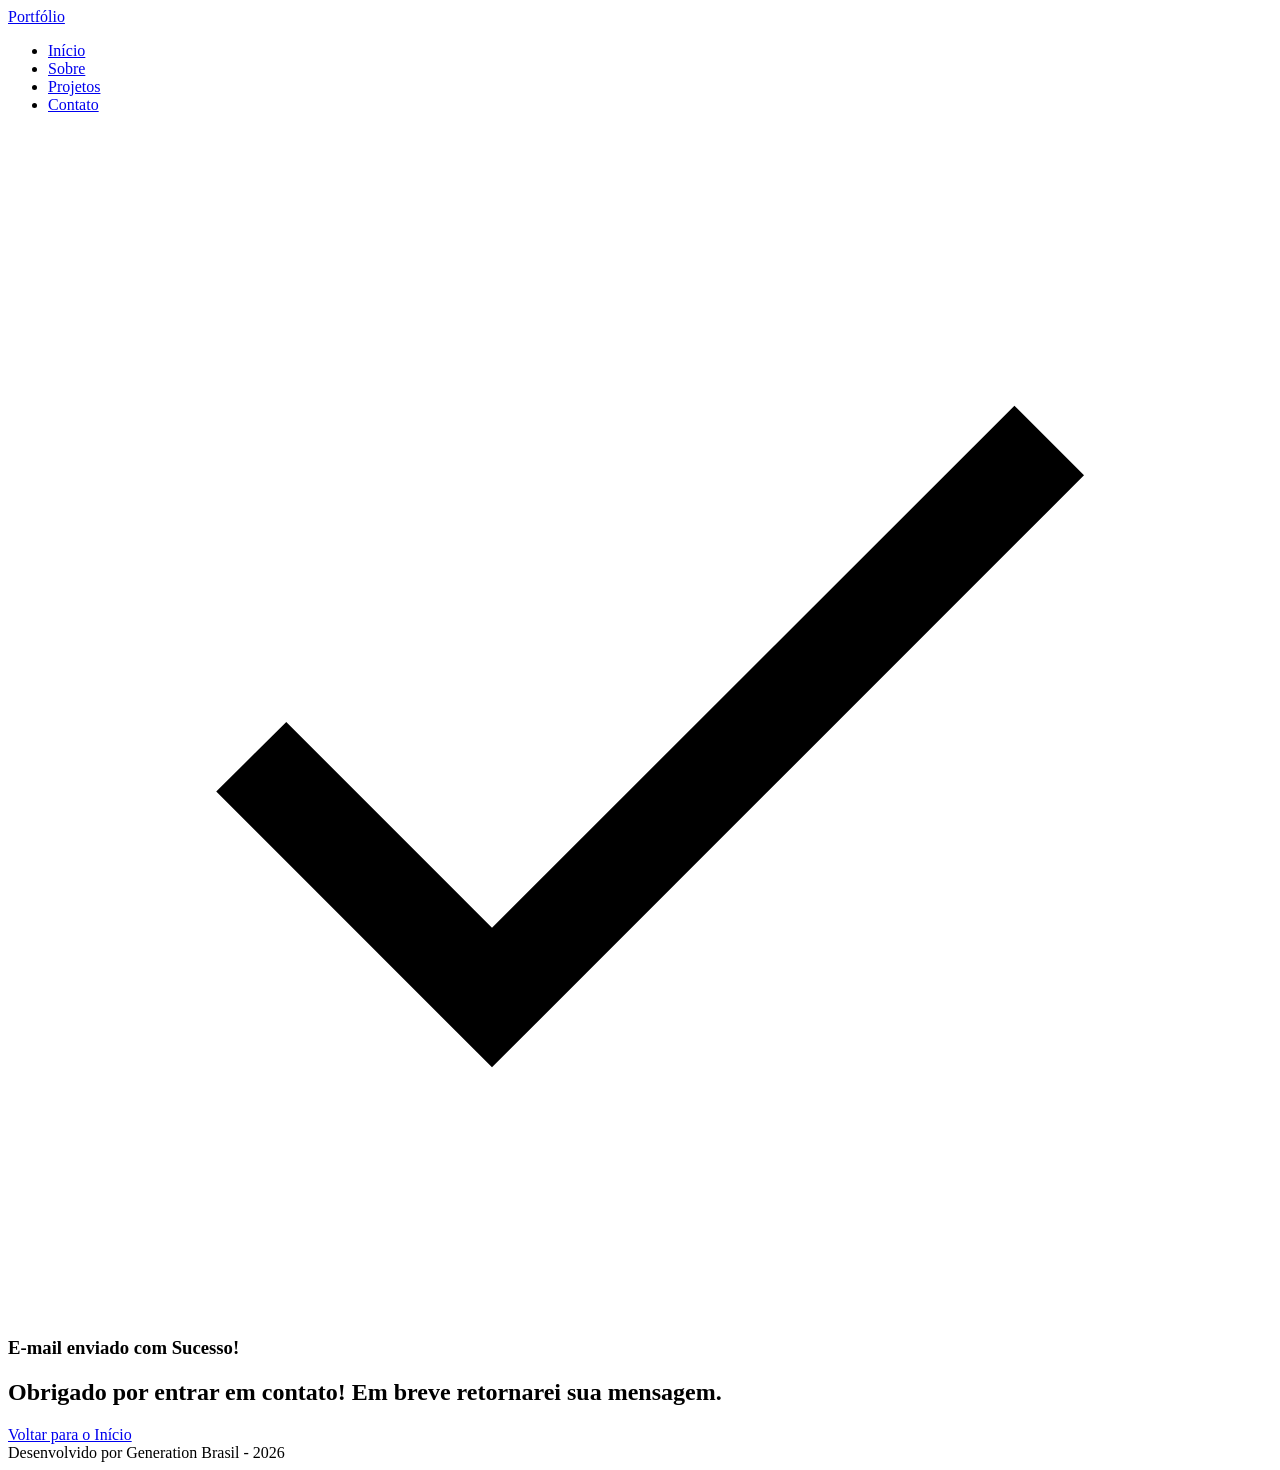
==== success.html @ 578c4099 "Iniciando o projeto do website Portifolio" ====
<!DOCTYPE html>
<html lang="pt-br">

<head>

    <meta charset="UTF-8">

    <meta name="viewport" content="width=device-width, initial-scale=1.0">

    <meta name="author" content="Generation Brasil">
    <meta name="description"
        content="Portfólio da Generation Brasil, desenvolvedor Full Stack especializado em criar experiências digitais incríveis. Conheça meus projetos e entre em contato.">
    <meta name="robots" content="index, follow">

    <link rel="icon" type="image/svg+xml" href="./assets/img/favicon.svg">

    <title>Portfólio Generation Brasil</title>

</head>

<body>

    <!-- Cabeçalho da Página (header) -->
    <header class="menu-container">
        <div class="menu-content">
        <a href="index.html" id="titulo">Portfólio</a>

        <nav>
            <ul class="menu-list">
                <li><a href="index.html#hero">Início</a></li>
                <li><a href="index.html#about">Sobre</a></li>
                <li><a href="index.html#projects">Projetos</a></li>
                <li><a href="index.html#contact">Contato</a></li>
            </ul>
        </nav>
    </div>
    </header>

    <!-- Seção Principal da Página (main) -->
    <main>
        
        <!-- Mensagem de Sucesso -->
<section class="success-container">

    <article class="success-content">

        <figure class="success-icon">
            <img 
                src="./assets/img/success.svg"
                alt="Ilustração de sucesso"
                class="float-animation"
            >
        </figure>

        <h1>E-mail enviado com Sucesso!</h1>
        <h2>Obrigado por entrar em contato! Em breve retornarei sua mensagem.</h2>

        <a class="botao" href="index.html">Voltar para o Início</a>

    </article>

</section>

    </main>

    <!-- Rodapé da Página (footer) -->
    <footer>
        Desenvolvido por Generation Brasil - 2026

    </footer>

</body>

</html>
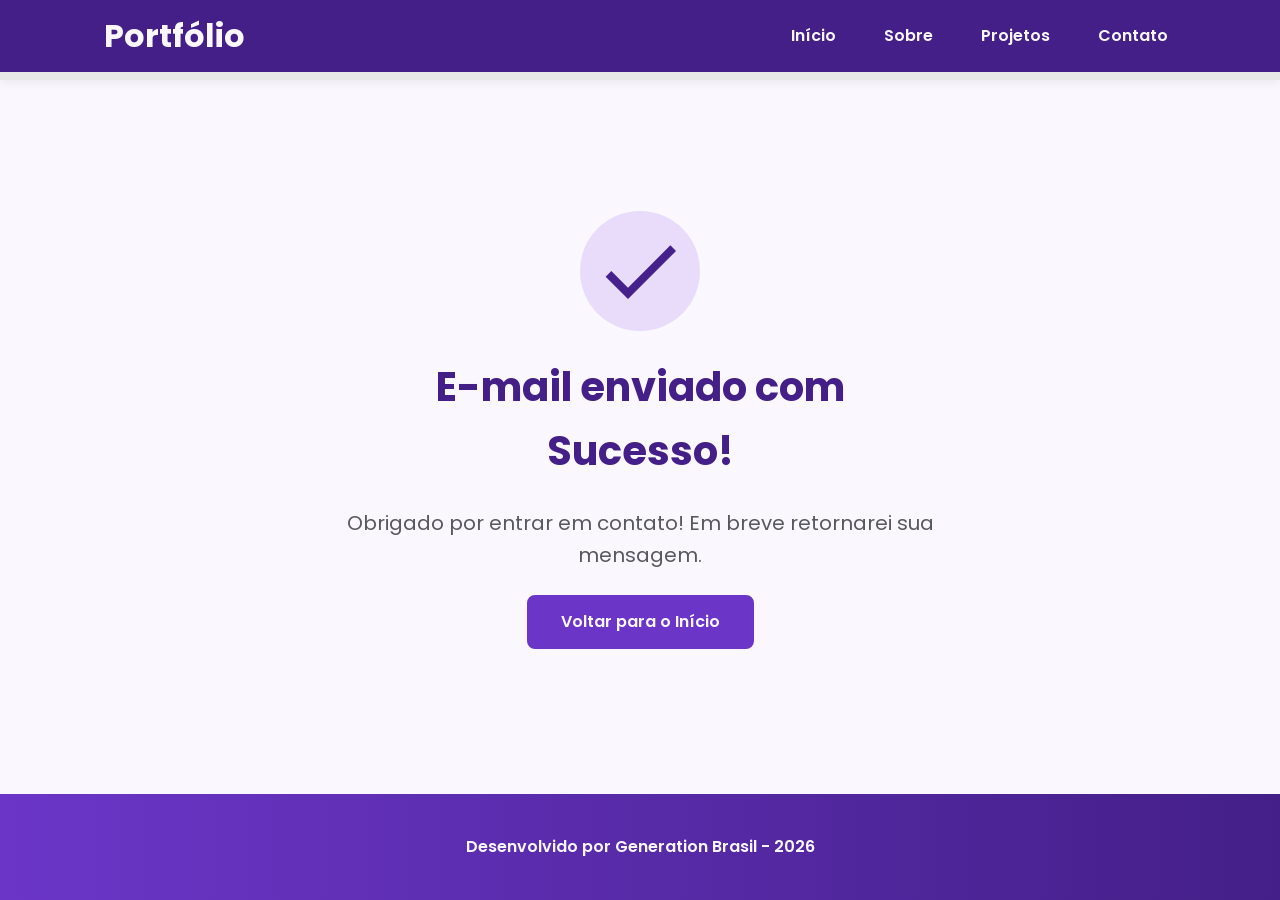
==== commit 3f56db67: "Projeto Portifolio - HTML e CSS" ====
--- a/success.html
+++ b/success.html
@@ -2,6 +2,12 @@
 <html lang="pt-br">
 
 <head>
+    <!-- Fontes do Google -->
+    <link rel="preconnect" href="https://fonts.googleapis.com">
+    <link rel="preconnect" href="https://fonts.gstatic.com" crossorigin>
+
+    <!-- Fonte do Google - Poppins -->
+    <link href="https://fonts.googleapis.com/css2?family=Poppins&display=swap" rel="stylesheet">
 
     <meta charset="UTF-8">
 
@@ -14,6 +20,9 @@
 
     <link rel="icon" type="image/svg+xml" href="./assets/img/favicon.svg">
 
+    <!-- Link para a Folha de Estilo da Página - CSS -->
+    <link rel="stylesheet" href="./css/style.css">
+
     <title>Portfólio Generation Brasil</title>
 
 </head>
@@ -23,43 +32,40 @@
     <!-- Cabeçalho da Página (header) -->
     <header class="menu-container">
         <div class="menu-content">
-        <a href="index.html" id="titulo">Portfólio</a>
+            <a href="index.html" id="titulo">Portfólio</a>
 
-        <nav>
-            <ul class="menu-list">
-                <li><a href="index.html#hero">Início</a></li>
-                <li><a href="index.html#about">Sobre</a></li>
-                <li><a href="index.html#projects">Projetos</a></li>
-                <li><a href="index.html#contact">Contato</a></li>
-            </ul>
-        </nav>
-    </div>
+            <nav>
+                <ul class="menu-list">
+                    <li><a href="index.html#hero">Início</a></li>
+                    <li><a href="index.html#about">Sobre</a></li>
+
+                    <li><a href="index.html#projects">Projetos</a></li>
+                    <li><a href="index.html#contact">Contato</a></li>
+                </ul>
+            </nav>
+        </div>
     </header>
 
     <!-- Seção Principal da Página (main) -->
     <main>
-        
+
         <!-- Mensagem de Sucesso -->
-<section class="success-container">
+        <section class="success-container">
 
-    <article class="success-content">
+            <article class="success-content">
 
-        <figure class="success-icon">
-            <img 
-                src="./assets/img/success.svg"
-                alt="Ilustração de sucesso"
-                class="float-animation"
-            >
-        </figure>
+                <figure class="success-icon">
+                    <img src="./assets/img/success.svg" alt="Ilustração de sucesso" class="float-animation">
+                </figure>
 
-        <h1>E-mail enviado com Sucesso!</h1>
-        <h2>Obrigado por entrar em contato! Em breve retornarei sua mensagem.</h2>
+                <h1>E-mail enviado com Sucesso!</h1>
+                <h2>Obrigado por entrar em contato! Em breve retornarei sua mensagem.</h2>
 
-        <a class="botao" href="index.html">Voltar para o Início</a>
+                <a class="botao" href="index.html">Voltar para o Início</a>
 
-    </article>
+            </article>
 
-</section>
+        </section>
 
     </main>
 
--- a/css/style.css
+++ b/css/style.css
@@ -0,0 +1,1001 @@
+* {
+    margin: 0;
+    padding: 0;
+    box-sizing: border-box;
+    font-family: 'Poppins', sans-serif;
+    font-weight: 400;
+    text-decoration: none;
+    outline: none;
+}
+
+:root {
+    /* Paleta de Cores - Purple */
+    --purple-50: #f4eaff;
+    --purple-100: #e9dcfa;
+    --purple-200: #cdb3f0;
+    --purple-300: #b186e5;
+    --purple-400: #9460db;
+    --purple-500: #6b36c8;
+    --purple-600: #5b2ca0;
+    --purple-700: #4c2177;
+    --purple-800: #441f88;
+    --purple-900: #2a0e4d;
+
+    /* Cores Neutras */
+    --gray-200: #e8e8e8;
+    --gray-400: #585861;
+    --black: #171717;
+    --white: #FAF7FF;
+
+    /* Cores de Estado */
+    --error: #e63946;
+
+    /* Sombras */
+    --shadow-sm: 0 0.25rem 0.5rem rgba(0, 0, 0, 0.05);
+    --shadow-md: 0 0.25rem 0.75rem rgba(107, 54, 200, 0.3);
+    --shadow-lg: 0 0.5rem 1.5rem rgba(107, 54, 200, 0.2);
+
+    /* Espaçamentos */
+    --spacing-xs: 0.5rem;
+    --spacing-sm: 1rem;
+    --spacing-md: 1.5rem;
+    --spacing-lg: 2rem;
+    --spacing-xl: 3rem;
+    --spacing-2xl: 4rem;
+
+    /* Tamanhos de Fonte */
+    --text-sm: 0.75rem;
+    --text-base: 1rem;
+    --text-lg: 1.25rem;
+    --text-xl: 1.5rem;
+    --text-2xl: 2rem;
+    --text-3xl: 2.5rem;
+
+    /* Border Radius */
+    --radius-sm: 0.25rem;
+    --radius-md: 0.5rem;
+    --radius-lg: 1rem;
+    --radius-xl: 2rem;
+    --radius-full: 50%;
+
+    /* Animação Padrão */
+    --transition-default: all 0.3s ease;
+}
+
+html {
+    scroll-behavior: smooth;
+}
+
+body {
+    display: flex;
+    flex-direction: column;
+    min-height: 100vh;
+    background-color: var(--white);
+    line-height: 1.6;
+    color: var(--black);
+}
+
+main {
+    flex: 1;
+}
+
+.section-container {
+    max-width: 70rem;
+    margin: 0 auto;
+    padding: var(--sapacing-xl) var (--spacing-md);
+    scroll-margin-top: 6rem;
+}
+
+.buttons-container {
+    display: flex;
+    gap: var(--spacing-sm);
+}
+
+.botao,
+.botao-outline {
+    display: inline-block;
+    padding: 0.75rem 2rem;
+    border: 0.15rem solid transparent;
+    border-radius: var(--radius-md);
+    font-size: var(--text-base);
+    font-weight: 600;
+    text-align: center;
+    cursor: pointer;
+    transition: var(--transition-default);
+}
+
+/* Botão preenchido (primário) */
+.botao {
+    border-color: var(--purple-500);
+    background-color: var(--purple-500);
+    color: var(--white);
+}
+
+.botao:hover {
+    border-color: var(--purple-800);
+    background-color: var(--purple-800);
+    box-shadow: var(--shadow-md);
+    transform: translateY(-0.25rem);
+}
+
+/* Botão outline (secundário) */
+.botao-outline {
+    border-color: var(--purple-500);
+    background-color: transparent;
+    color: var(--purple-500);
+}
+
+.botao-outline:hover {
+    border-color: var(--purple-500);
+    background-color: var(--purple-500);
+    color: var(--white);
+    transform: translateY(-0.25rem);
+}
+
+/* Modificador para botões pequenos (usado em projetos) */
+.botao.botao-sm,
+.botao-outline.botao-sm {
+    min-width: 6rem;
+    padding: 0.25rem var(--spacing-sm);
+    border-width: 0.125rem;
+    border-radius: 0.25rem;
+    font-size: var(--text-sm);
+}
+
+header {
+    position: sticky;
+    top: 0;
+    z-index: 1000;
+    width: 100%;
+    height: 5rem;
+    border-bottom: var(--spacing-xs) solid var(--gray-200);
+    background-color: var(--purple-800);
+    box-shadow: var(--shadow-sm);
+}
+
+header a {
+    font-weight: 600;
+    color: var(--white);
+    transition: color 0.3s ease;
+}
+
+header a:hover {
+    color: var(--purple-100);
+}
+
+#titulo {
+    font-size: var(--text-2xl);
+    font-weight: 700;
+}
+
+.menu-content {
+    display: flex;
+    justify-content: space-between;
+    align-items: center;
+    max-width: 70rem;
+    height: 100%;
+    margin: 0 auto;
+    padding: 0 var(--spacing-md);
+}
+
+.menu-list {
+    display: flex;
+    gap: var(--spacing-lg);
+    list-style: none;
+}
+
+.menu-list a {
+    padding: var(--spacing-xs);
+}
+
+.hero-container {
+    display: flex;
+    align-items: center;
+    gap: var(--spacing-2xl);
+    min-height: calc(100vh - 5rem);
+}
+
+.hero-content {
+    display: flex;
+    flex: 1;
+    flex-direction: column;
+    gap: var(--spacing-md);
+}
+
+.hero-content span {
+    font-size: var(--text-xl);
+    font-weight: 700;
+}
+
+.hero-content h1 {
+    font-size: var(--text-3xl);
+    font-weight: 700;
+}
+
+.hero-content p,
+.about-content p,
+.contact-info p {
+    font-size: var(--text-lg);
+    color: var(--gray-400);
+}
+
+.hero-image {
+    display: flex;
+    flex: 1;
+    justify-content: center;
+}
+
+.hero-image img {
+    width: 100%;
+    max-width: 100%;
+    border-radius: var(--radius-xl);
+}
+
+/* Animação flutuante */
+@keyframes float {
+
+    0%,
+    100% {
+        transform: translateY(0);
+    }
+
+    50% {
+        transform: translateY(-1.25rem);
+    }
+}
+
+.float-animation {
+    animation: float 3s ease-in-out infinite;
+}
+
+.about-container {
+    display: flex;
+    align-items: center;
+    gap: var(--spacing-2xl);
+    margin: var(--spacing-2xl) auto;
+    border-radius: var(--radius-lg);
+    background-color: var(--gray-200);
+}
+
+.about-image {
+    flex: 0 0 17.5rem;
+}
+
+.about-image img {
+    width: 100%;
+    border: 0.35rem solid var(--purple-500);
+    border-radius: var(--radius-full);
+    box-shadow: var(--shadow-lg);
+}
+
+.about-content h2,
+.projects-container h2,
+.contact-info h2 {
+    margin-bottom: var(--spacing-md);
+    font-size: var(--text-3xl);
+    font-weight: 700;
+    color: var(--purple-800);
+}
+
+.about-content p {
+    margin-bottom: var(--spacing-sm);
+    text-align: justify;
+}
+
+.about-buttons-data {
+    display: flex;
+    justify-content: space-between;
+    align-items: center;
+    gap: var(--spacing-lg);
+    margin-top: var(--spacing-lg);
+}
+
+.about-buttons-data .botao {
+    margin-right: auto;
+}
+
+.data-container {
+    display: flex;
+    gap: var(--spacing-lg);
+    margin-top: 0;
+}
+
+.data-item {
+    display: flex;
+    flex-direction: column;
+    align-items: center;
+}
+
+.data-number {
+    font-size: var(--text-xl);
+    font-weight: 700;
+    text-align: center;
+    color: var(--purple-500);
+}
+
+.data-label {
+    font-size: var(--text-base);
+    text-align: center;
+    color: var(--gray-400);
+}
+
+.projects-container{
+    scroll-margin-top: 3rem;
+    margin: var(--spacing-2xl) auto;
+    text-align: center;
+}
+
+.projects-swiper{
+    position: relative;
+    width: 100%;
+    padding: var(--spacing-sm) var(--sapacing-xl) var(--sapacing-xl);
+    overflow: hidden;
+}
+
+.project-card {
+    display: flex;
+    flex-direction: column;
+    width: 100%;
+    height: 100%;
+    border: 0.15rem solid var(--gray-200);
+    border-radius: var(--radius-lg);
+    background-color: var(--white);
+    box-shadow: var(--shadow-sm);
+    overflow: hidden;
+    transition: var(--transition-default);
+}
+
+.project-card:hover {
+    box-shadow: var(--shadow-lg);
+}
+
+.project-image {
+    display: flex;
+    align-items: center;
+    justify-content: center;
+    width: 100%;
+    height: 10rem;
+    background: linear-gradient(
+        135deg,
+        var(--purple-50) 0%,
+        var(--purple-100) 100%
+    );
+}
+
+.project-image img {
+    width: 75%;
+    height: 75%;
+    max-width: 7rem;
+    max-height: 7rem;
+    object-fit: contain;
+    transition: transform 0.3s ease;
+}
+
+.project-content {
+    display: flex;
+    flex: 1;
+    flex-direction: column;
+    padding: var(--spacing-md);
+    text-align: left;
+}
+
+.project-content h3 {
+    margin-bottom: 0.75rem;
+    font-size: var(--text-lg);
+    font-weight: 700;
+}
+
+.project-content p {
+    flex: 1;
+    margin-bottom: var(--spacing-sm);
+    font-size: 0.95rem;
+    color: var(--gray-400);
+}
+
+.project-tags {
+    display: flex;
+    flex-wrap: wrap;
+    gap: var(--spacing-xs);
+}
+
+.tag {
+    padding: 0.375rem 0.75rem;
+    border-radius: var(--radius-sm);
+    background-color: var(--purple-100);
+    font-size: var(--text-sm);
+    font-weight: 600;
+    color: var(--purple-800);
+}
+
+.project-buttons {
+    display: flex;
+    justify-content: center;
+    align-items: center;
+    gap: 0.75rem;
+    margin-top: var(--spacing-sm);
+}
+.swiper-wrapper{
+    align-items: stretch;
+}
+
+.swiper-slide{
+    display: flex;
+    height: auto;
+}
+
+/* Botões do Swiper (navegação) */
+.swiper-button-next,
+.swiper-button-prev {
+    width: 3rem;
+    height: 3rem;
+}
+
+.swiper-button-next:after,
+.swiper-button-prev:after {
+    font-size: var(--text-lg);
+    color: var(--purple-500);
+}
+
+.swiper-button-next:hover:after,
+.swiper-button-prev:hover:after {
+    color: var(--purple-800);
+}
+
+/* Indicadores de paginação */
+.swiper-pagination-bullet {
+    width: 0.75rem;
+    height: 0.75rem;
+    background-color: var(--gray-200);
+    opacity: 1;
+}
+
+.swiper-pagination-bullet-active {
+    width: var(--spacing-lg);
+    border-radius: var(--radius-sm);
+    background-color: var(--purple-500);
+}
+.contact-container {
+    display: grid;
+    grid-template-columns: 1fr 1fr;
+    gap: var(--spacing-2xl);
+}
+
+.contact-info h2 {
+    margin-bottom: var(--spacing-md);
+}
+
+.contact-info p {
+    margin-bottom: var(--spacing-lg);
+}
+
+.social-container {
+    display: flex;
+    justify-content: center;
+    gap: var(--spacing-xl);
+}
+
+.social-icon {
+    width: 5rem;
+    height: 5rem;
+    padding: 0.75rem;
+    border-radius: var(--radius-md);
+    transition: var(--transition-default);
+}
+
+.social-icon img {
+    width: 100%;
+    filter: brightness(0) saturate(100%);
+    transition: filter 0.3s ease;
+}
+
+.social-icon:hover img {
+    filter: brightness(0)
+        saturate(100%)
+        invert(42%)
+        sepia(93%)
+        saturate(1352%)
+        hue-rotate(243deg)
+        brightness(79%)
+        contrast(91%);
+}
+
+/*Formulario*/
+form{
+    display: flex;
+    flex-direction: column;
+    gap: 0.75rem;
+}
+
+form label{
+    font-size: var(--text-base);
+    font-weight: 600;
+}
+
+form input,
+form textarea {
+    width: 100%;
+    padding: 0.5rem var(--spacing-sm);
+    border: 0.25rem solid var(--gray-200);
+    border-radius: var(--radius-md);
+    font-family: inherit;
+    font-size: var(--text-base);
+    transition: border-color 0.3s ease;
+}
+
+form input:focus,
+form textarea:focus {
+    border-color: var(--purple-500);
+    outline: none;
+}
+
+form textarea {
+    min-height: 5rem;
+    resize: none;
+}
+
+form span {
+    margin-top: -0.75rem;
+    font-size: var(--text-sm);
+    color: var(--error);
+}
+
+footer{
+    padding: 2.5rem;
+    background: linear-gradient(to right, var(--purple-500), var(--purple-800));
+    font-weight: 600;
+    text-align: center;
+    color: var(--white)
+}
+
+.success-container {
+    display: flex;
+    flex-direction: column;
+    justify-content: center;
+    align-items: center;
+    width: 100%;
+    min-height: calc(100vh - 12.5rem);
+    padding: var(--spacing-xl) var(--spacing-md);
+}
+
+.success-content {
+    display: flex;
+    flex-direction: column;
+    align-items: center;
+    gap: var(--spacing-md);
+    max-width: 37.5rem;
+    text-align: center;
+}
+
+.success-content h1 {
+    font-size: var(--text-3xl);
+    font-weight: 700;
+    color: var(--purple-800);
+}
+
+.success-content h2 {
+    font-size: var(--text-lg);
+    color: var(--gray-400);
+}
+
+.success-icon {
+    display: flex;
+    align-items: center;
+    justify-content: center;
+    width: 7.5rem;
+    height: 7.5rem;
+    border-radius: var(--radius-full);
+    background-color: var(--purple-100);
+}
+
+.success-icon img {
+    width: 6rem;
+    height: 6rem;
+    filter: brightness(0)
+        saturate(100%)
+        invert(11%)
+        sepia(69%)
+        saturate(3759%)
+        hue-rotate(256deg)
+        brightness(101%)
+        contrast(96%);
+}
+@media screen and (max-width: 1024px) {
+
+    /* Layout */
+    .section-container {
+        padding: var(--spacing-lg) var(--spacing-md);
+    }
+
+    /* Tipografia */
+    .section-container h1 {
+        font-size: var(--text-3xl);
+    }
+
+    .section-container h2 {
+        font-size: var(--text-2xl);
+    }
+
+    .section-container p {
+        font-size: var(--text-base);
+    }
+
+    .section-container span {
+        font-size: var(--text-lg);
+    }
+
+    .success-content h1 {
+        font-size: var(--text-3xl);
+    }
+
+    .success-content h2 {
+        font-size: var(--text-xl);
+    }
+
+    /* Header - Oculta menu em telas pequenas */
+    @media (max-width: 768px) {
+        .menu-list {
+            display: none;
+        }
+    }
+
+    /* Hero */
+    .hero-container {
+        flex-direction: column-reverse;
+        gap: var(--spacing-lg);
+        min-height: 60vh;
+        text-align: center;
+    }
+
+    .hero-content,
+    .hero-image {
+        width: 90%;
+    }
+
+    .hero-image img {
+        object-fit: cover;
+    }
+
+    .buttons-container {
+        justify-content: center;
+        width: 100%;
+    }
+
+    .hero-container .botao,
+    .hero-container .botao-outline {
+        padding: 0.75rem 1.5rem;
+        font-size: 0.95rem;
+        white-space: nowrap;
+    }
+
+    /* About */
+    .about-container {
+        flex-direction: column;
+        gap: var(--spacing-md);
+        margin: var(--spacing-lg);
+        padding: var(--spacing-lg);
+    }
+
+    .about-image {
+        flex: 0 0 auto;
+        width: 100%;
+        display: flex;
+        justify-content: center;
+    }
+
+    .about-image img {
+        max-width: 16rem;
+        width: 100%;
+    }
+
+    .about-content {
+        width: 100%;
+    }
+
+    .about-buttons-data {
+        flex-direction: column;
+        gap: var(--spacing-md);
+        align-items: stretch;
+    }
+
+    .about-buttons-data .botao {
+        margin-right: 0;
+    }
+
+    .data-container {
+        justify-content: center;
+        width: 100%;
+    }
+
+    /* Projects */
+    .projects-container {
+        margin: var(--spacing-lg) auto 0;
+    }
+
+    .projects-swiper {
+        margin: 0;
+        padding: var(--spacing-sm) var(--spacing-lg) 2.5rem;
+    }
+
+    .project-card {
+        width: 100%;
+        height: 30rem;
+        min-height: 30rem;
+        max-height: 30rem;
+        max-width: 100%;
+    }
+
+    .project-content {
+        display: flex;
+        flex-direction: column;
+        justify-content: space-between;
+        height: 100%;
+    }
+
+    .project-content p {
+        flex: 1;
+        overflow: hidden;
+    }
+
+    .project-tags {
+        min-height: 2.5rem;
+        align-items: flex-start;
+    }
+
+    .swiper-wrapper {
+        align-items: stretch;
+    }
+
+    .swiper-slide {
+        display: flex;
+        justify-content: center;
+        align-items: stretch;
+        height: auto;
+    }
+
+    .swiper-button-next,
+    .swiper-button-prev {
+        display: none;
+    }
+
+    /* Contact */
+    .contact-container {
+        grid-template-columns: 1fr;
+        gap: var(--spacing-lg);
+        width: 90%;
+        margin: 0 auto;
+    }
+
+    /* Success Page */
+    .success-container {
+        padding: var(--spacing-xl) var(--spacing-md);
+        min-height: calc(100vh - 10rem);
+    }
+
+    .success-content {
+        gap: var(--spacing-lg);
+        max-width: 35rem;
+    }
+
+    .success-icon {
+        width: 6rem;
+        height: 6rem;
+    }
+
+    .success-icon img {
+        width: 5rem;
+        height: 5rem;
+    }
+}
+
+@media screen and (max-width: 480px) {
+
+    /* Layout */
+    .section-container {
+        padding: var(--spacing-md) var(--spacing-sm);
+    }
+
+    /* Tipografia Mobile */
+    .section-container h1 {
+        font-size: var(--text-xl);
+    }
+
+    .section-container h2 {
+        font-size: var(--text-xl);
+    }
+
+    .section-container p {
+        font-size: var(--text-base);
+    }
+
+    .section-container span {
+        font-size: var(--text-lg);
+    }
+
+    .success-content h1 {
+        font-size: var(--text-xl);
+    }
+
+    .success-content h2 {
+        font-size: var(--text-base);
+    }
+
+    /* Header */
+    #titulo {
+        font-size: var(--text-xl);
+    }
+
+    .menu-list {
+        display: none;
+    }
+
+    /* Hero */
+    .hero-container {
+        gap: var(--spacing-sm);
+    }
+
+    .hero-content {
+        gap: var(--spacing-xs);
+        width: 100%;
+    }
+
+    .buttons-container {
+        flex-direction: column;
+        gap: 0.75rem;
+        width: 100%;
+    }
+
+    .buttons-container .botao,
+    .buttons-container .botao-outline {
+        width: 100%;
+    }
+
+    .hero-container .botao,
+    .hero-container .botao-outline {
+        padding: 0.75rem 1rem;
+        font-size: var(--text-base);
+        white-space: nowrap;
+    }
+
+    .hero-image {
+        width: 100%;
+    }
+
+    .hero-image img {
+        max-width: 20rem;
+    }
+
+    /* About */
+    .about-container {
+        margin: var(--spacing-lg) 0.5rem;
+        padding: var(--spacing-md);
+    }
+
+    .about-image img {
+        max-width: 14rem;
+    }
+
+    .about-buttons-data .botao,
+    .about-buttons-data .botao-outline {
+        width: 100%;
+        padding: 0.75rem var(--spacing-lg);
+        font-size: var(--text-base);
+        text-align: center;
+    }
+
+    .data-number {
+        font-size: var(--text-lg);
+    }
+
+    .data-label {
+        font-size: var(--text-sm);
+    }
+
+    /* Projects */
+    .projects-container {
+        margin: var(--spacing-lg) auto 0;
+    }
+
+    .projects-swiper {
+        position: relative;
+        margin: 0;
+        padding: var(--spacing-sm) 0 2rem 0;
+        overflow: visible;
+    }
+
+    .project-card {
+        width: 100%;
+        height: 20rem;
+        max-width: 20rem;
+    }
+
+    .project-image {
+        height: 10rem;
+    }
+
+    .project-content {
+        padding: var(--spacing-md);
+    }
+
+    .project-content h3 {
+        font-size: var(--text-lg);
+    }
+
+    .project-content p {
+        font-size: var(--text-base);
+    }
+
+    /* Contact */
+    .contact-container {
+        width: 100%;
+    }
+
+    .contact-info p {
+        margin-bottom: var(--spacing-md);
+    }
+
+    .social-container {
+        flex-wrap: wrap;
+        gap: var(--spacing-lg);
+        margin-bottom: var(--spacing-xs);
+    }
+
+    .social-icon {
+        width: 4rem;
+        height: 4rem;
+    }
+
+    /* Formulário */
+    form {
+        gap: var(--spacing-sm);
+    }
+
+    form label {
+        font-size: var(--text-base);
+    }
+
+    form input,
+    form textarea {
+        padding: 0.75rem;
+        font-size: var(--text-base);
+    }
+
+    form button {
+        padding: 0.75rem var(--spacing-md);
+        font-size: var(--text-base);
+    }
+
+    /* Footer */
+    footer {
+        padding: var(--spacing-md) var(--spacing-sm);
+        font-size: var(--text-sm);
+    }
+    
+    /* Success Page */
+    .success-container {
+        padding: var(--spacing-lg) var(--spacing-sm);
+        min-height: calc(100vh - 8rem);
+    }
+
+    .success-content {
+        gap: var(--spacing-md);
+        max-width: 100%;
+        padding: 0 var(--spacing-sm);
+    }
+
+    .success-icon {
+        width: 5rem;
+        height: 5rem;
+    }
+
+    .success-icon img {
+        width: 4rem;
+        height: 4rem;
+    }
+
+    .success-content .botao {
+        width: 100%;
+        max-width: 20rem;
+        padding: 0.75rem var(--spacing-lg);
+    }
+
+}
